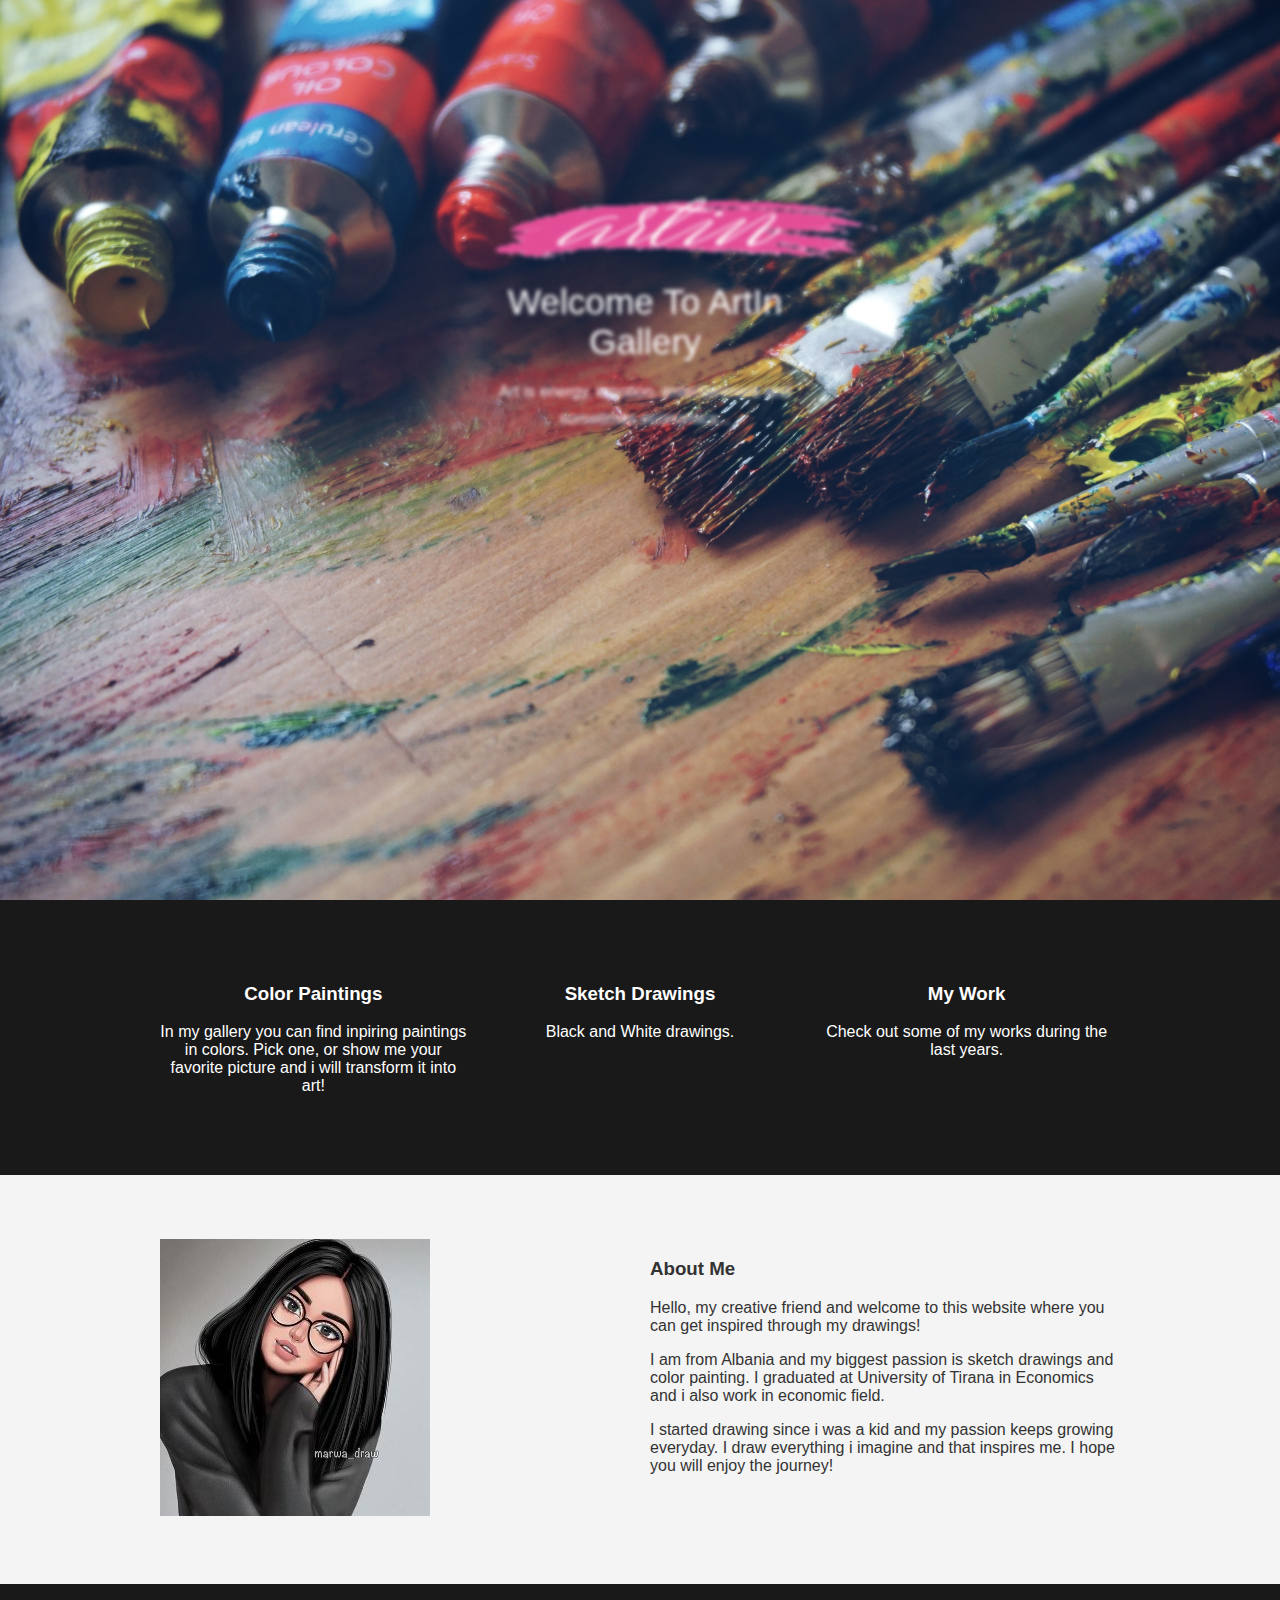
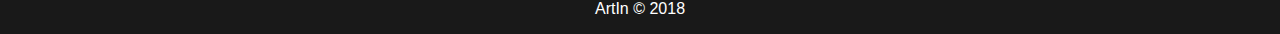
==== index.html @ e3881347 "Initial commit" ====
<!DOCTYPE html>
<html lang="en">
<head>
	<meta charset="utf-8">
	<meta name="viewreport" content="width=device-width, initial-scale=1.0">
	<meta http-equiv="X-UA-Compatible" content="ie=edge">
	<link rel="stylesheet" href="https://use.fontawesome.com/releases/v5.4.1/css/all.css" integrity="sha384-5sAR7xN1Nv6T6+dT2mhtzEpVJvfS3NScPQTrOxhwjIuvcA67KV2R5Jz6kr4abQsz" crossorigin="anonymous">
	<link rel="stylesheet" type="text/css" href="style.css">
	<title>ArtIn</title>
</head>
<body>
<header class="showcase">
	<div class="content">
		<img src="img/ina_logo2.gif" alt="ArtIn" class="logo">
		<div class="title">
			Welcome To ArtIn Gallery
		</div>
		<div class="text">
			Art is energy, emotion, entertainment and sometimes economics...
		</div>
	</div>
</header>

<!--- Services --->
<section class="services">
	<div class="container grid-3 center">
		<div>
			<a class="fas fa-palette fa-3x" href="#"></a>
			<h3>Color Paintings</h3>
			<p>In my gallery you can find inpiring paintings in colors. Pick one, or show me your favorite picture and i will transform it into art!</p>
		</div>
		<div>
			<a class="fas fa-paint-brush fa-3x" href="#"></a>
			<h3>Sketch Drawings</h3>
			<p>Black and White drawings.</p>
		</div>
		<div>
			<a class="fas fa-briefcase fa-3x" href="file:///C:/Users/User/Desktop/Ina's_Website_BlurEffect%20-%20Copy/mywork.html"/></a>
			<h3>My Work</h3>
			<p>Check out some of my works during the last years.</p>
		</div>
	</div>
</section>

<!--- About --->
<section class="about bg-light">
	<div class="container">
		<div class="grid-2">
			<div class="me">
				<img src="img/ina.jpg">
			</div>
			<div>
				<h3>About Me</h3>
				<p>Hello, my creative friend and welcome to this website where you can get inspired through my drawings!</p>
				<p>I am from Albania and my biggest passion is sketch drawings and color painting. 
				I graduated at University of Tirana in Economics and i also work in economic field.</p>
				<p>I started drawing since i was a kid and my passion keeps growing everyday. I draw everything i imagine and that inspires me. I hope you will enjoy the journey!</p>
			</div>
		</div>
	</div>
</section>

<!--- Footer --->
<footer class="center">
	<p>ArtIn &copy; 2018</p>
</footer>

</body>
</html>
---- style.css ----
body {
	background: rgba(0, 0, 0, 0.9);
	margin: 0;
	color: #fff;
	font-family: 'Segoe UI', Tahoma, Geneva, Verdana, sans-serif;
}

.showcase::after {
	content: '';
	height: 100vh;
	width: 100%;
	background-image: url(img/background.jpg);
	background-size: cover;
    background-repeat: no-repeat;
    background-position: center;
    display: block;
    filter: blur(10px);
    -webkit-filter: blur(10px);
    transition: all 1000ms;
}

.showcase:hover::after {
   filter: blur(0px);
  -webkit-filter: blur(0px);
}

.showcase:hover .content {
   filter: blur(2px);
  -webkit-filter: blur(2px);
}

.content {
  position: absolute;
  z-index: 1;
  top: 10%;
  left: 50%;
  margin-top: 105px;
  margin-left: -145px;
  width: 300px;
  height: 350px;
  text-align: center;
  transition: all 1000ms;
}

.logo {
   position: relative;
}

.content .title {
	font-size: 2.2rem;
	margin-top: 1rem;
}

.content .text {
	line-height: 1.7;
	margin-top: 1rem;
}

.container {
  max-width: 960px;
  margin: auto;
  overflow: hidden;
  padding: 4rem 1rem;
}

.grid-3 {
	display: grid;
	grid-gap: 20px;
	grid-template-columns: repeat(3, 1fr);
}

.grid-2 {
	display: grid;
	grid-gap: 20px;
	grid-template-columns: repeat(2, 1fr);
}

a {
	color: white;
	text-decoration: none;
}

.center {
	text-align: center;
	margin: auto;
}

.bg-light {
	background: #f4f4f4;
	color: #333;
	text-align: left;
}

.bg-dark {
	background: #333;
	color: #f4f4f4;
}

/* Small Screens */
@media(max-width: 560px){
.showcase::after {
	height: 50vh;
}

.content {
top: 5%;
margin-top: 5px;
}
 
.content .text {
	display: none;
}

.grid-3 .grid-2{
	grid-template-columns: 1fr;
}

.services div {
	border-bottom: #333 dashed 1px;
	padding: 1.2rem 1rem;
}
}

/* Landscape */
@media (max-height: 500px) {
  .content .title,
  .content .text {
    display: none;
  }

  .content {
    top: 0;
  }
}



/* My Work Page */


h1 {
	text-align: center;
	color: #fff;
	margin: 30px 0 50px;
}

.gallery {
	margin: 10px 50px;
}

.gallery img {
	width: 230px;
	padding: 5px;
	filter: grayscale(100%);
	transition: 1s;
}

.gallery img:hover {
	filter: grayscale(0);
	transform: scale(1.1);
}

.art {
	position: relative;
	margin-left: 500px;
	margin-top: 20px;
}

/* Footer on the gallery page */

._14 {
    font-size: 1.4em;
    margin-left: 10px;
}
ul {
    padding:0;
    list-style: none;
}
.footer-social-icons {
    width: 350px;
    display:block;
    margin-left: 600px ;
}
.social-icon {
    color: #fff;
}
ul.social-icons {
    margin-top: 10px;
}
.social-icons li {
    vertical-align: top;
    display: inline;
    height: 100px;
}
.social-icons a {
    color: #fff;
    text-decoration: none;
}
.fa-facebook {
    padding:10px 14px;
    -o-transition:.5s;
    -ms-transition:.5s;
    -moz-transition:.5s;
    -webkit-transition:.5s;
    transition: .5s;
    background-color: #322f30;
}
.fa-facebook:hover {
    background-color: #3d5b99;
}
.fa-twitter {
    padding:10px 12px;
    -o-transition:.5s;
    -ms-transition:.5s;
    -moz-transition:.5s;
    -webkit-transition:.5s;
    transition: .5s;
    background-color: #322f30;
}
.fa-twitter:hover {
    background-color: #00aced;
}

.fa-linkedin {
    padding:10px 14px;
    -o-transition:.5s;
    -ms-transition:.5s;
    -moz-transition:.5s;
    -webkit-transition:.5s;
    transition: .5s;
    background-color: #322f30;
}
.fa-linkedin:hover {
    background-color: #0073a4;
}
.fa-google {
    padding:10px 9px;
    -o-transition:.5s;
    -ms-transition:.5s;
    -moz-transition:.5s;
    -webkit-transition:.5s;
    transition: .5s;
    background-color: #322f30;
}
.fa-google:hover {
    background-color: #e25714;
}
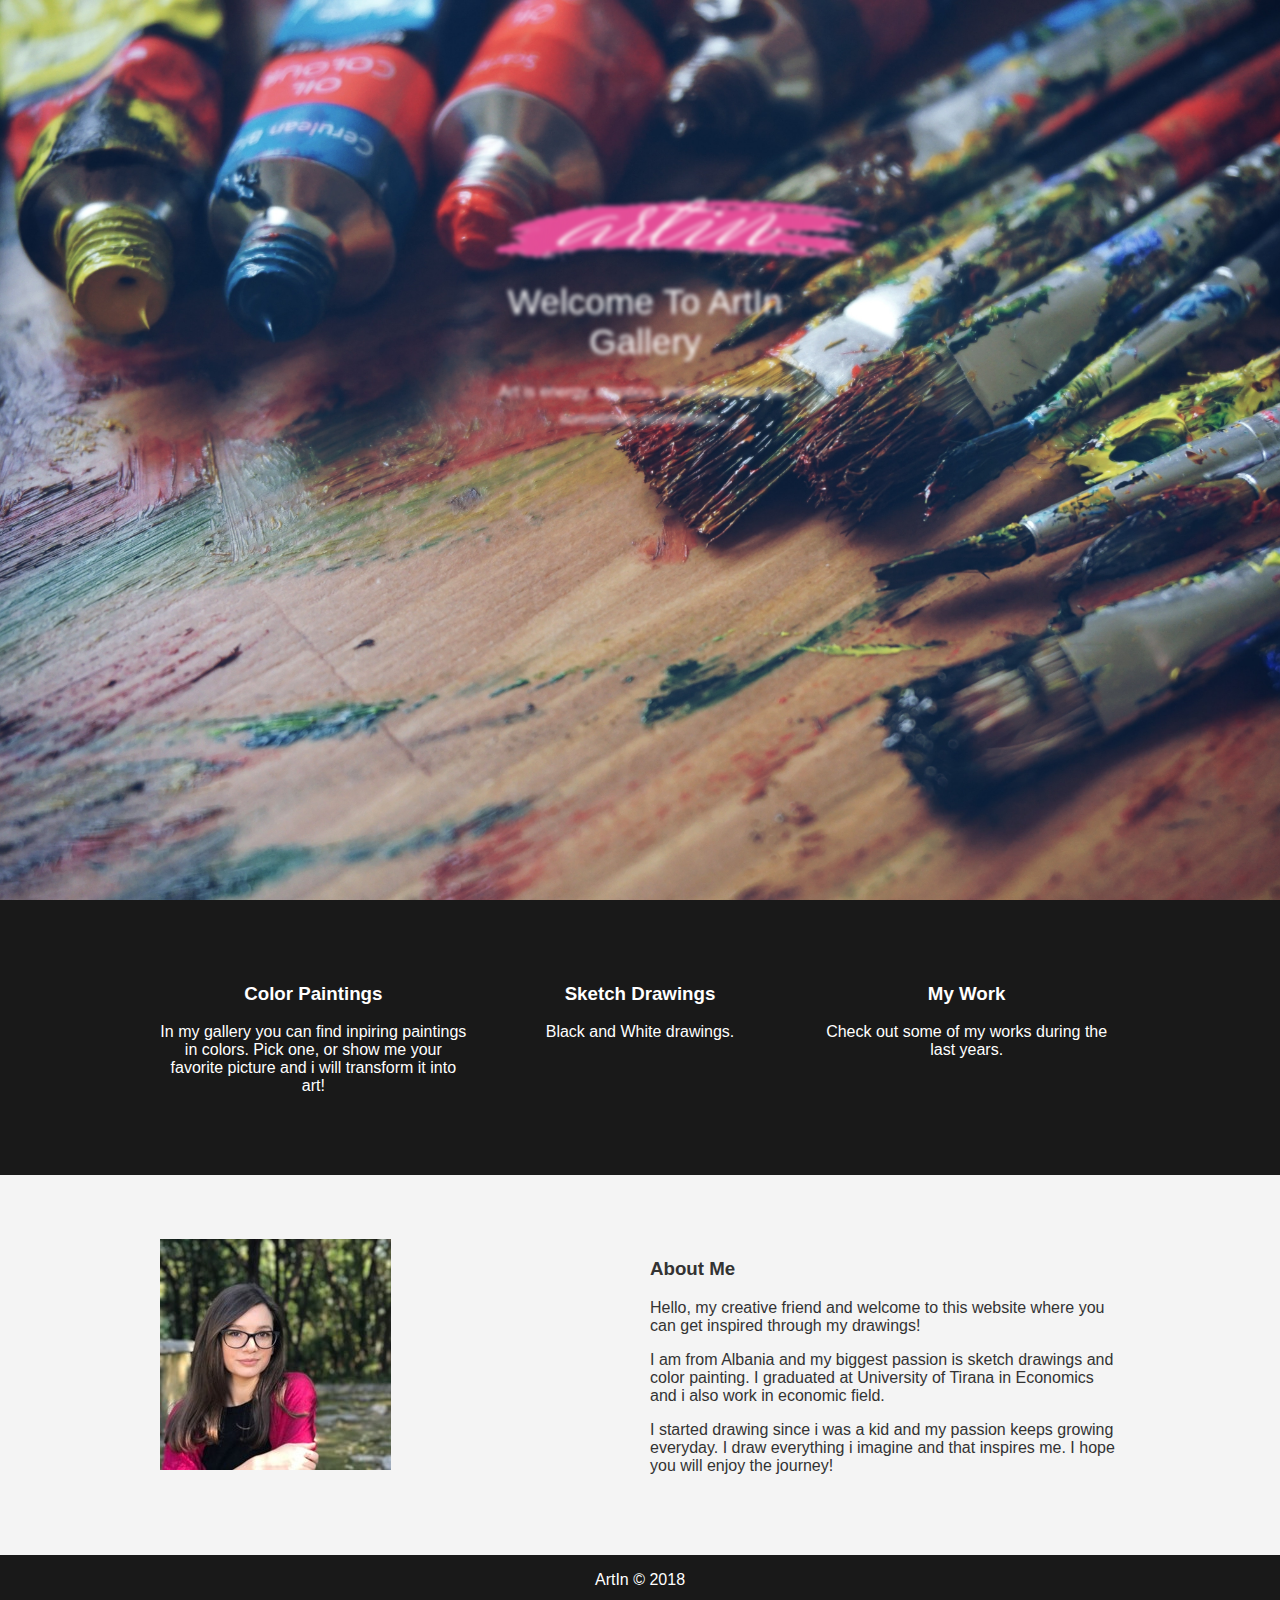
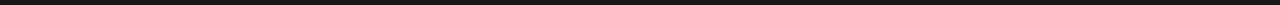
==== commit 13619f28: "page redirect update" ====
--- a/index.html
+++ b/index.html
@@ -35,7 +35,7 @@
 			<p>Black and White drawings.</p>
 		</div>
 		<div>
-			<a class="fas fa-briefcase fa-3x" href="file:///C:/Users/User/Desktop/Ina's_Website_BlurEffect%20-%20Copy/mywork.html"/></a>
+			<a class="fas fa-briefcase fa-3x" href="mywork.html"/></a>
 			<h3>My Work</h3>
 			<p>Check out some of my works during the last years.</p>
 		</div>
--- a/style.css
+++ b/style.css
@@ -97,29 +97,36 @@
 }
 
 /* Small Screens */
-@media(max-width: 560px){
-.showcase::after {
-	height: 50vh;
-}
-
-.content {
-top: 5%;
-margin-top: 5px;
-}
- 
-.content .text {
-	display: none;
-}
-
-.grid-3 .grid-2{
-	grid-template-columns: 1fr;
-}
-
-.services div {
-	border-bottom: #333 dashed 1px;
-	padding: 1.2rem 1rem;
-}
-}
+@media (max-width: 360px) {
+  .showcase::after {
+    height: 50vh;
+  }
+
+  .content {
+    top: 5%;
+    margin-top: 5px;
+  }
+
+  .content .logo {
+    height: 140px;
+    width: 140px;
+  }
+
+  .content .text {
+    display: none;
+  }
+
+  .grid-3,
+  .grid-2 {
+    grid-template-columns: 1fr;
+  }
+
+  .services div {
+    border-bottom: #333 dashed 1px;
+    padding: 1.2rem 1rem;
+  }
+}
+
 
 /* Landscape */
 @media (max-height: 500px) {
@@ -208,7 +215,7 @@
 .fa-facebook:hover {
     background-color: #3d5b99;
 }
-.fa-twitter {
+.fa-instagram {
     padding:10px 12px;
     -o-transition:.5s;
     -ms-transition:.5s;
@@ -217,7 +224,7 @@
     transition: .5s;
     background-color: #322f30;
 }
-.fa-twitter:hover {
+.fa-instagram:hover {
     background-color: #00aced;
 }
 
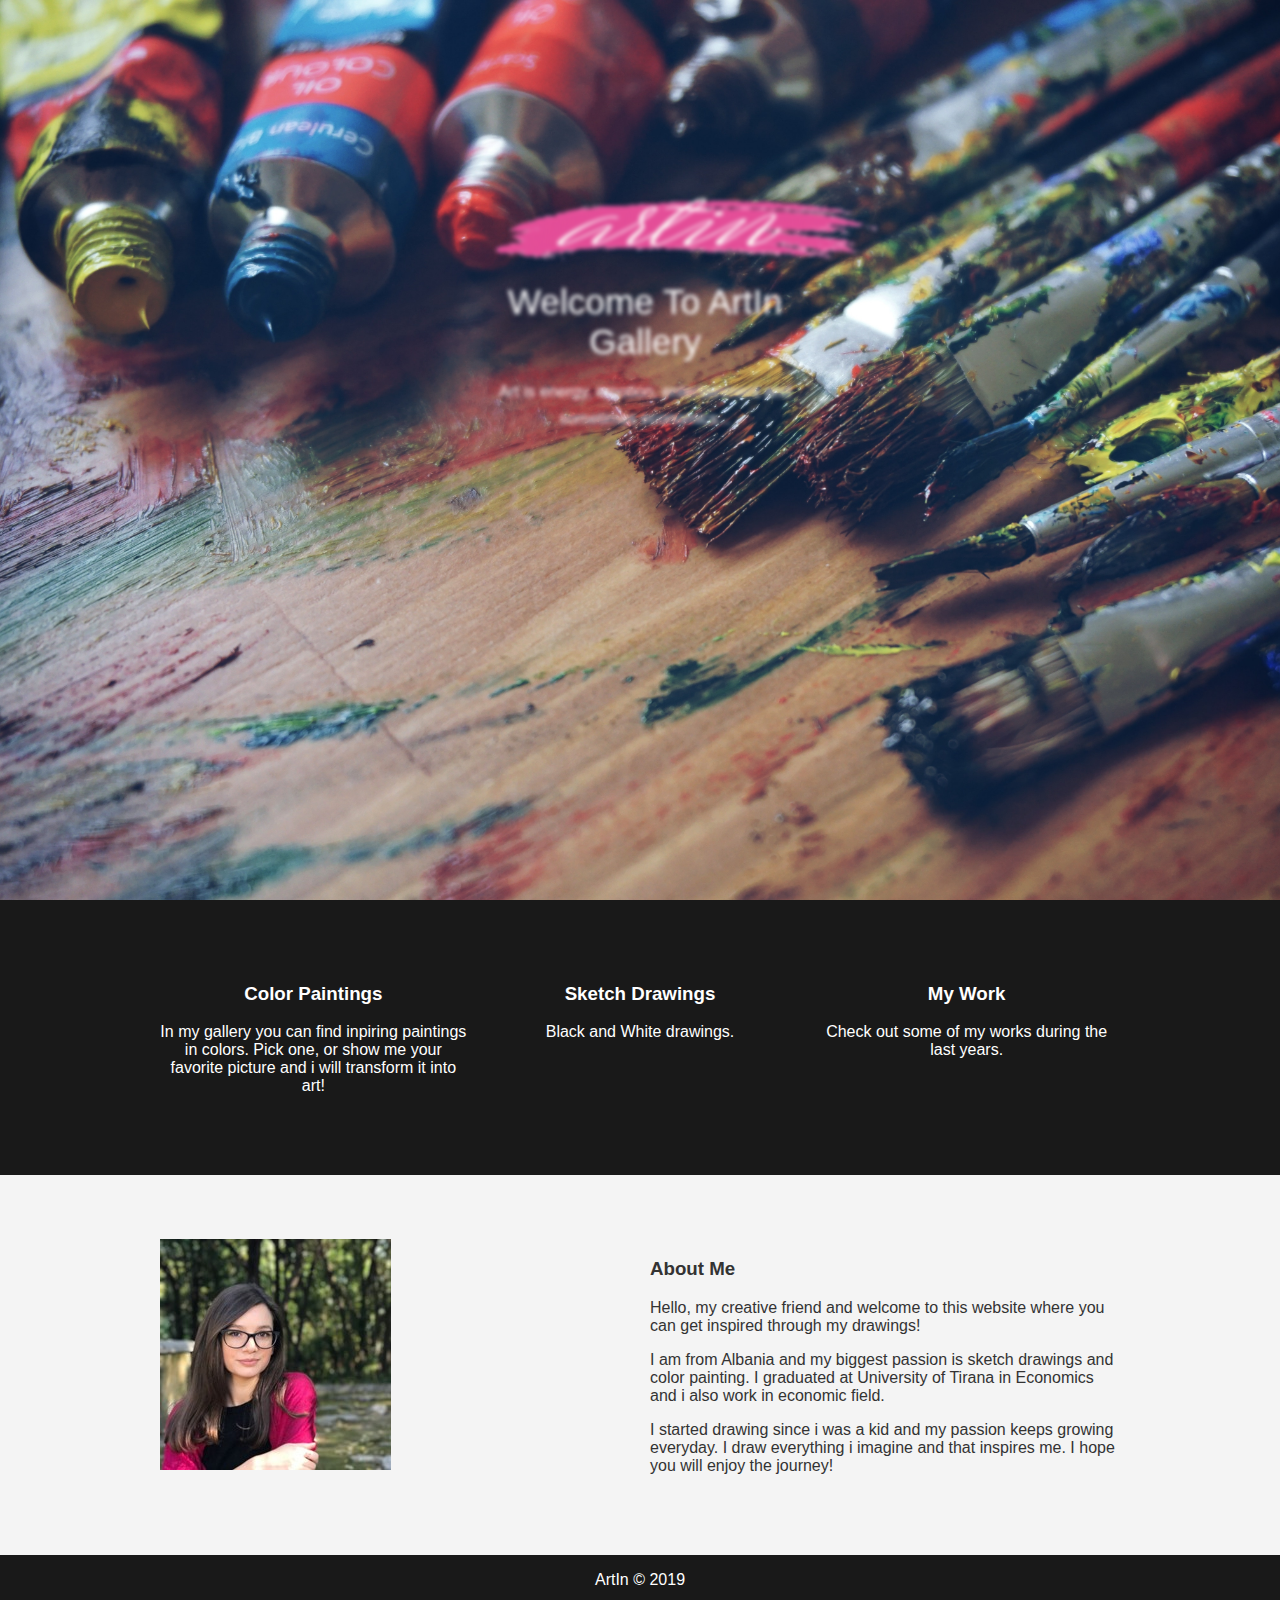
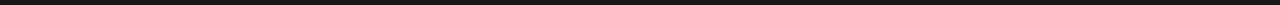
==== commit b5f382ee: "Update index.html" ====
--- a/index.html
+++ b/index.html
@@ -62,8 +62,8 @@
 
 <!--- Footer --->
 <footer class="center">
-	<p>ArtIn &copy; 2018</p>
+	<p>ArtIn &copy; 2019</p>
 </footer>
 
 </body>
-</html>+</html>
